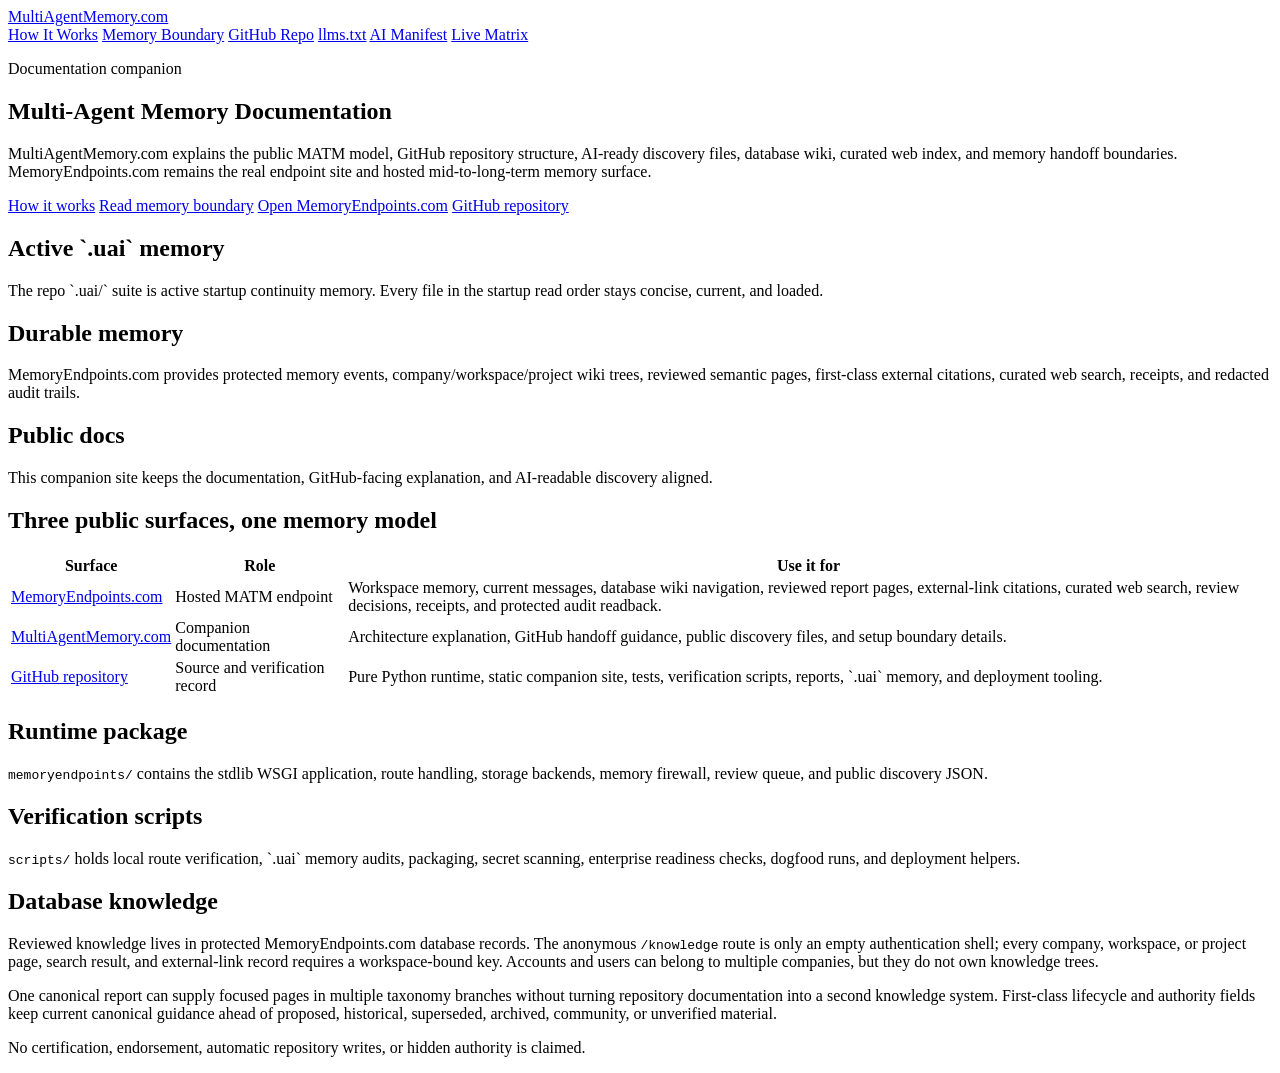
==== sites/multiagentmemory.com/index.html @ c08a3f79 "Enforce private tenant knowledge boundary" ====
<!doctype html>
<html lang="en">
<head>
  <meta charset="utf-8">
  <meta name="viewport" content="width=device-width, initial-scale=1">
  <title>MultiAgentMemory.com | MATM Documentation</title>
  <meta name="description" content="Public documentation companion for MemoryEndpoints.com and the Multi-Agent Transactive Memory reference repo.">
  <link rel="stylesheet" href="/static/site.css?v=ui3">
  <script type="application/ld+json">{"@context":"https://schema.org","@type":"WebSite","name":"MultiAgentMemory.com","description":"Documentation companion for the MemoryEndpoints.com MATM endpoint reference.","url":"https://multiagentmemory.com"}</script>
</head>
<body>
  <header>
    <a class="brand" href="/">MultiAgentMemory.com</a>
    <nav aria-label="Primary">
      <a href="/docs/how-it-works.html">How It Works</a>
      <a href="/docs/memory-boundary.html">Memory Boundary</a>
      <a href="https://github.com/MichaelKappel/Multi-Agent-Memory">GitHub Repo</a>
      <a href="/llms.txt">llms.txt</a>
      <a href="/ai-manifest.json">AI Manifest</a>
      <a href="https://memoryendpoints.com/api/matm/live-capability-matrix">Live Matrix</a>
    </nav>
  </header>
  <main>
    <section class="hero">
      <p class="eyebrow">Documentation companion</p>
      <h1>Multi-Agent Memory Documentation</h1>
      <p>MultiAgentMemory.com explains the public MATM model, GitHub repository structure, AI-ready discovery files, database wiki, curated web index, and memory handoff boundaries. MemoryEndpoints.com remains the real endpoint site and hosted mid-to-long-term memory surface.</p>
      <div class="actions">
        <a class="button primary" href="/docs/how-it-works.html">How it works</a>
        <a class="button" href="/docs/memory-boundary.html">Read memory boundary</a>
        <a class="button" href="https://memoryendpoints.com">Open MemoryEndpoints.com</a>
        <a class="button" href="https://github.com/MichaelKappel/Multi-Agent-Memory">GitHub repository</a>
      </div>
    </section>
    <section class="grid" aria-label="Documentation pillars">
      <article>
        <h2>Active `.uai` memory</h2>
        <p>The repo `.uai/` suite is active startup continuity memory. Every file in the startup read order stays concise, current, and loaded.</p>
      </article>
      <article>
        <h2>Durable memory</h2>
        <p>MemoryEndpoints.com provides protected memory events, company/workspace/project wiki trees, reviewed semantic pages, first-class external citations, curated web search, receipts, and redacted audit trails.</p>
      </article>
      <article>
        <h2>Public docs</h2>
        <p>This companion site keeps the documentation, GitHub-facing explanation, and AI-readable discovery aligned.</p>
      </article>
    </section>
    <section class="band" aria-label="System surfaces">
      <h2>Three public surfaces, one memory model</h2>
      <div class="table-wrap">
        <table>
          <thead>
            <tr>
              <th>Surface</th>
              <th>Role</th>
              <th>Use it for</th>
            </tr>
          </thead>
          <tbody>
            <tr>
              <td data-label="Surface"><a href="https://memoryendpoints.com">MemoryEndpoints.com</a></td>
              <td data-label="Role">Hosted MATM endpoint</td>
              <td data-label="Use it for">Workspace memory, current messages, database wiki navigation, reviewed report pages, external-link citations, curated web search, review decisions, receipts, and protected audit readback.</td>
            </tr>
            <tr>
              <td data-label="Surface"><a href="https://multiagentmemory.com">MultiAgentMemory.com</a></td>
              <td data-label="Role">Companion documentation</td>
              <td data-label="Use it for">Architecture explanation, GitHub handoff guidance, public discovery files, and setup boundary details.</td>
            </tr>
            <tr>
              <td data-label="Surface"><a href="https://github.com/MichaelKappel/Multi-Agent-Memory">GitHub repository</a></td>
              <td data-label="Role">Source and verification record</td>
              <td data-label="Use it for">Pure Python runtime, static companion site, tests, verification scripts, reports, `.uai` memory, and deployment tooling.</td>
            </tr>
          </tbody>
        </table>
      </div>
    </section>
    <section class="grid" aria-label="How the repository is organized">
      <article>
        <h2>Runtime package</h2>
        <p><code>memoryendpoints/</code> contains the stdlib WSGI application, route handling, storage backends, memory firewall, review queue, and public discovery JSON.</p>
      </article>
      <article>
        <h2>Verification scripts</h2>
        <p><code>scripts/</code> holds local route verification, `.uai` memory audits, packaging, secret scanning, enterprise readiness checks, dogfood runs, and deployment helpers.</p>
      </article>
      <article>
        <h2>Database knowledge</h2>
        <p>Reviewed knowledge lives in protected MemoryEndpoints.com database records. The anonymous <code>/knowledge</code> route is only an empty authentication shell; every company, workspace, or project page, search result, and external-link record requires a workspace-bound key. Accounts and users can belong to multiple companies, but they do not own knowledge trees.</p>
        <p>One canonical report can supply focused pages in multiple taxonomy branches without turning repository documentation into a second knowledge system. First-class lifecycle and authority fields keep current canonical guidance ahead of proposed, historical, superseded, archived, community, or unverified material.</p>
      </article>
    </section>
  </main>
  <footer>
    <p>No certification, endorsement, automatic repository writes, or hidden authority is claimed.</p>
  </footer>
</body>
</html>
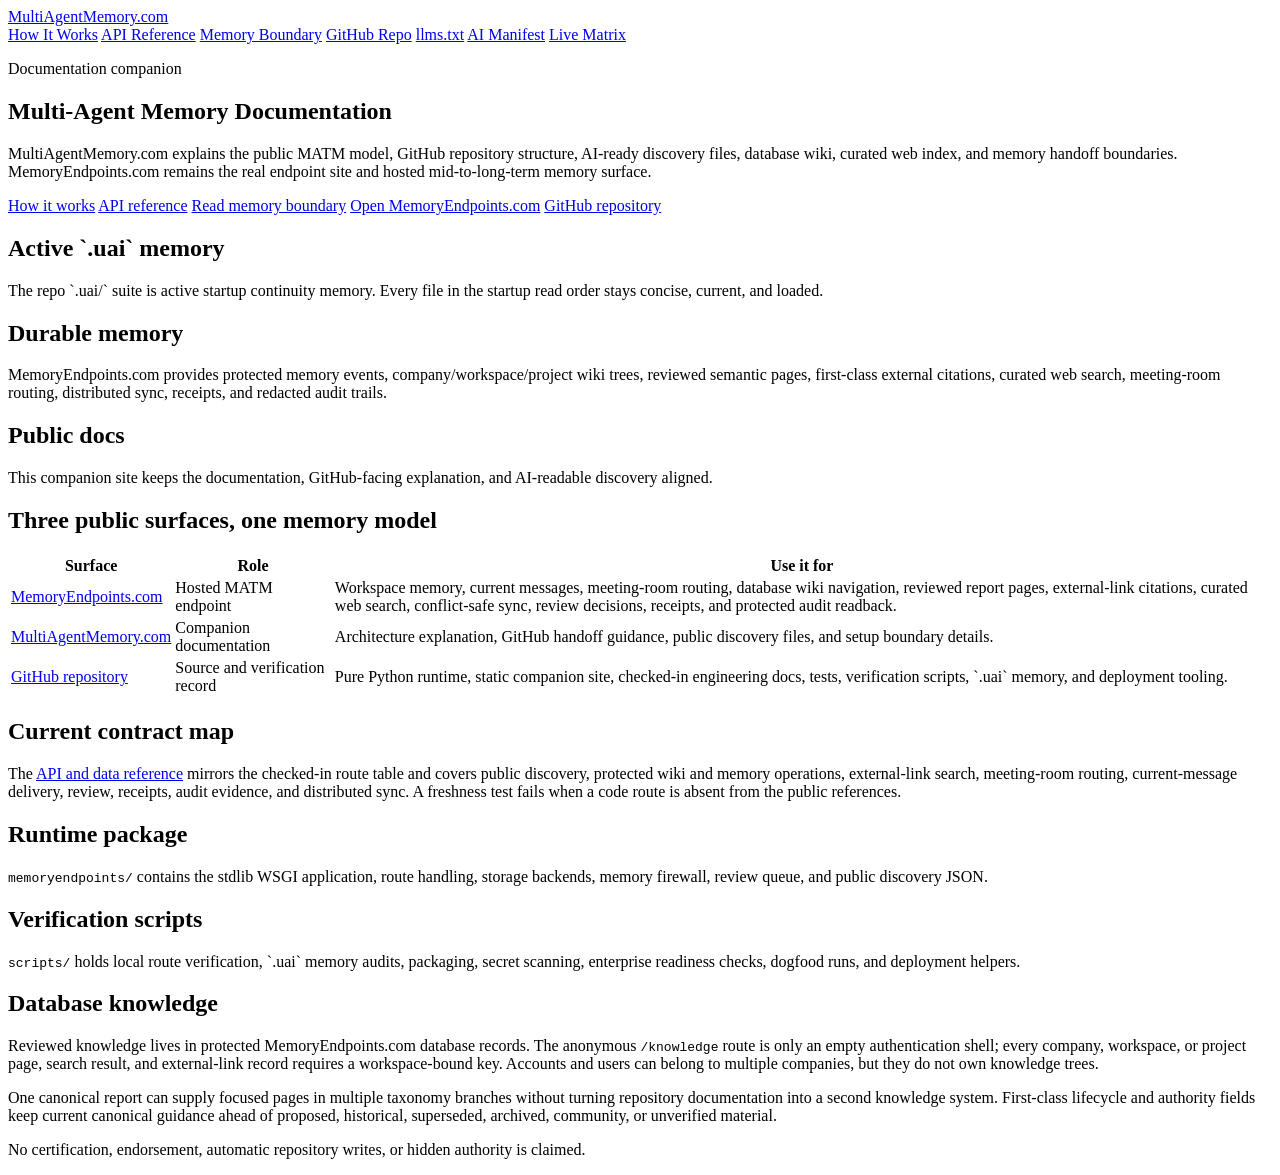
==== commit 64186289: "Make public documentation implementation-complete" ====
--- a/sites/multiagentmemory.com/index.html
+++ b/sites/multiagentmemory.com/index.html
@@ -13,6 +13,7 @@
     <a class="brand" href="/">MultiAgentMemory.com</a>
     <nav aria-label="Primary">
       <a href="/docs/how-it-works.html">How It Works</a>
+      <a href="/docs/api-reference.html">API Reference</a>
       <a href="/docs/memory-boundary.html">Memory Boundary</a>
       <a href="https://github.com/MichaelKappel/Multi-Agent-Memory">GitHub Repo</a>
       <a href="/llms.txt">llms.txt</a>
@@ -27,6 +28,7 @@
       <p>MultiAgentMemory.com explains the public MATM model, GitHub repository structure, AI-ready discovery files, database wiki, curated web index, and memory handoff boundaries. MemoryEndpoints.com remains the real endpoint site and hosted mid-to-long-term memory surface.</p>
       <div class="actions">
         <a class="button primary" href="/docs/how-it-works.html">How it works</a>
+        <a class="button" href="/docs/api-reference.html">API reference</a>
         <a class="button" href="/docs/memory-boundary.html">Read memory boundary</a>
         <a class="button" href="https://memoryendpoints.com">Open MemoryEndpoints.com</a>
         <a class="button" href="https://github.com/MichaelKappel/Multi-Agent-Memory">GitHub repository</a>
@@ -39,7 +41,7 @@
       </article>
       <article>
         <h2>Durable memory</h2>
-        <p>MemoryEndpoints.com provides protected memory events, company/workspace/project wiki trees, reviewed semantic pages, first-class external citations, curated web search, receipts, and redacted audit trails.</p>
+        <p>MemoryEndpoints.com provides protected memory events, company/workspace/project wiki trees, reviewed semantic pages, first-class external citations, curated web search, meeting-room routing, distributed sync, receipts, and redacted audit trails.</p>
       </article>
       <article>
         <h2>Public docs</h2>
@@ -61,7 +63,7 @@
             <tr>
               <td data-label="Surface"><a href="https://memoryendpoints.com">MemoryEndpoints.com</a></td>
               <td data-label="Role">Hosted MATM endpoint</td>
-              <td data-label="Use it for">Workspace memory, current messages, database wiki navigation, reviewed report pages, external-link citations, curated web search, review decisions, receipts, and protected audit readback.</td>
+              <td data-label="Use it for">Workspace memory, current messages, meeting-room routing, database wiki navigation, reviewed report pages, external-link citations, curated web search, conflict-safe sync, review decisions, receipts, and protected audit readback.</td>
             </tr>
             <tr>
               <td data-label="Surface"><a href="https://multiagentmemory.com">MultiAgentMemory.com</a></td>
@@ -71,11 +73,15 @@
             <tr>
               <td data-label="Surface"><a href="https://github.com/MichaelKappel/Multi-Agent-Memory">GitHub repository</a></td>
               <td data-label="Role">Source and verification record</td>
-              <td data-label="Use it for">Pure Python runtime, static companion site, tests, verification scripts, reports, `.uai` memory, and deployment tooling.</td>
+              <td data-label="Use it for">Pure Python runtime, static companion site, checked-in engineering docs, tests, verification scripts, `.uai` memory, and deployment tooling.</td>
             </tr>
           </tbody>
         </table>
       </div>
+    </section>
+    <section class="band" aria-label="Current contract map">
+      <h2>Current contract map</h2>
+      <p>The <a href="/docs/api-reference.html">API and data reference</a> mirrors the checked-in route table and covers public discovery, protected wiki and memory operations, external-link search, meeting-room routing, current-message delivery, review, receipts, audit evidence, and distributed sync. A freshness test fails when a code route is absent from the public references.</p>
     </section>
     <section class="grid" aria-label="How the repository is organized">
       <article>
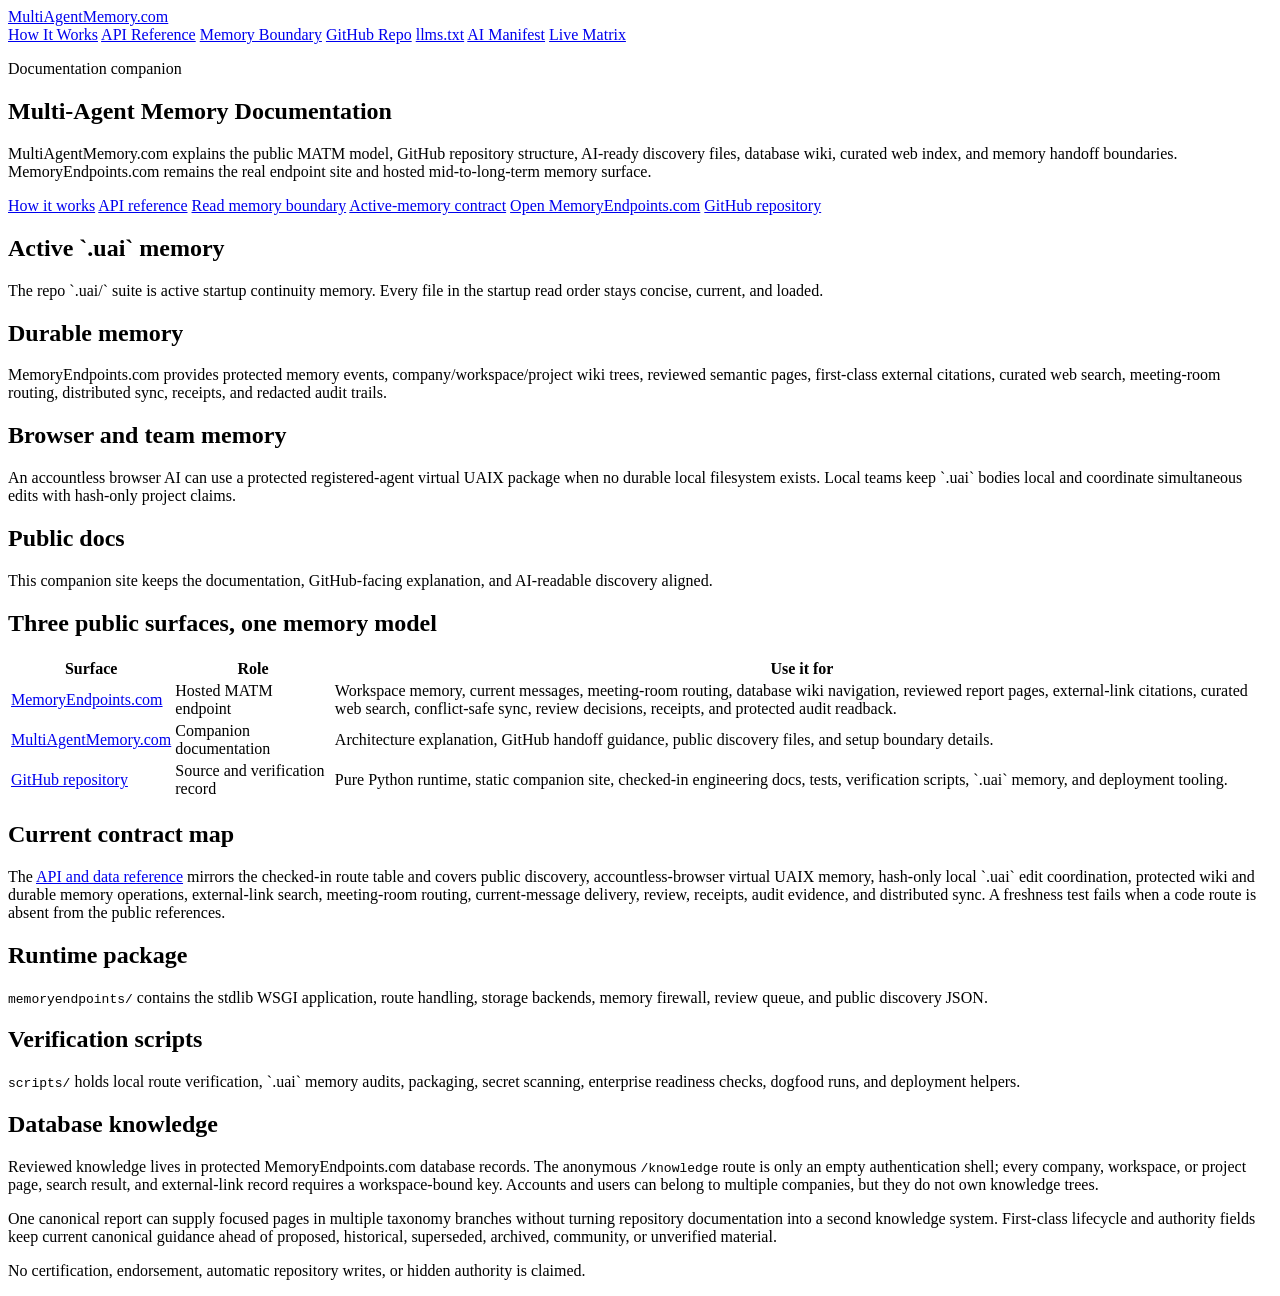
==== commit a5f7a0cb: "Add protected UAIX memory coordination" ====
--- a/sites/multiagentmemory.com/index.html
+++ b/sites/multiagentmemory.com/index.html
@@ -30,6 +30,7 @@
         <a class="button primary" href="/docs/how-it-works.html">How it works</a>
         <a class="button" href="/docs/api-reference.html">API reference</a>
         <a class="button" href="/docs/memory-boundary.html">Read memory boundary</a>
+        <a class="button" href="https://memoryendpoints.com/api/matm/uai-memory/contract">Active-memory contract</a>
         <a class="button" href="https://memoryendpoints.com">Open MemoryEndpoints.com</a>
         <a class="button" href="https://github.com/MichaelKappel/Multi-Agent-Memory">GitHub repository</a>
       </div>
@@ -42,6 +43,10 @@
       <article>
         <h2>Durable memory</h2>
         <p>MemoryEndpoints.com provides protected memory events, company/workspace/project wiki trees, reviewed semantic pages, first-class external citations, curated web search, meeting-room routing, distributed sync, receipts, and redacted audit trails.</p>
+      </article>
+      <article>
+        <h2>Browser and team memory</h2>
+        <p>An accountless browser AI can use a protected registered-agent virtual UAIX package when no durable local filesystem exists. Local teams keep `.uai` bodies local and coordinate simultaneous edits with hash-only project claims.</p>
       </article>
       <article>
         <h2>Public docs</h2>
@@ -81,7 +86,7 @@
     </section>
     <section class="band" aria-label="Current contract map">
       <h2>Current contract map</h2>
-      <p>The <a href="/docs/api-reference.html">API and data reference</a> mirrors the checked-in route table and covers public discovery, protected wiki and memory operations, external-link search, meeting-room routing, current-message delivery, review, receipts, audit evidence, and distributed sync. A freshness test fails when a code route is absent from the public references.</p>
+      <p>The <a href="/docs/api-reference.html">API and data reference</a> mirrors the checked-in route table and covers public discovery, accountless-browser virtual UAIX memory, hash-only local `.uai` edit coordination, protected wiki and durable memory operations, external-link search, meeting-room routing, current-message delivery, review, receipts, audit evidence, and distributed sync. A freshness test fails when a code route is absent from the public references.</p>
     </section>
     <section class="grid" aria-label="How the repository is organized">
       <article>
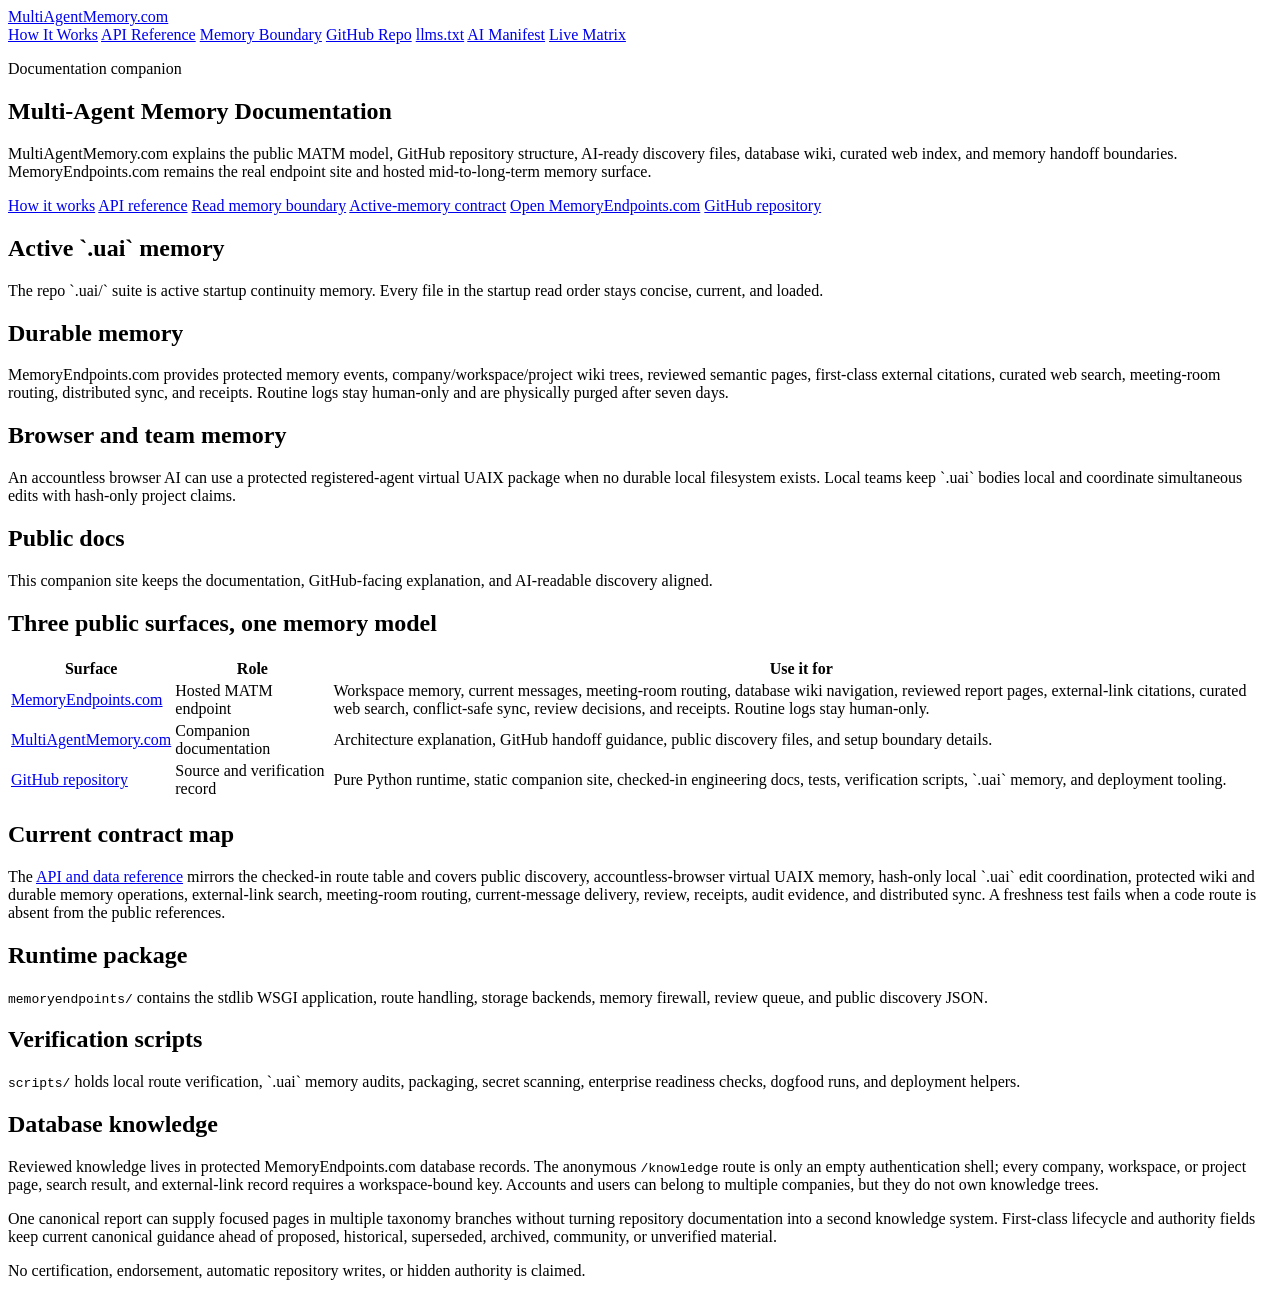
==== commit d4b9e9a0: "Enforce autonomous setup and bounded human-only history" ====
--- a/sites/multiagentmemory.com/index.html
+++ b/sites/multiagentmemory.com/index.html
@@ -42,7 +42,7 @@
       </article>
       <article>
         <h2>Durable memory</h2>
-        <p>MemoryEndpoints.com provides protected memory events, company/workspace/project wiki trees, reviewed semantic pages, first-class external citations, curated web search, meeting-room routing, distributed sync, receipts, and redacted audit trails.</p>
+        <p>MemoryEndpoints.com provides protected memory events, company/workspace/project wiki trees, reviewed semantic pages, first-class external citations, curated web search, meeting-room routing, distributed sync, and receipts. Routine logs stay human-only and are physically purged after seven days.</p>
       </article>
       <article>
         <h2>Browser and team memory</h2>
@@ -68,7 +68,7 @@
             <tr>
               <td data-label="Surface"><a href="https://memoryendpoints.com">MemoryEndpoints.com</a></td>
               <td data-label="Role">Hosted MATM endpoint</td>
-              <td data-label="Use it for">Workspace memory, current messages, meeting-room routing, database wiki navigation, reviewed report pages, external-link citations, curated web search, conflict-safe sync, review decisions, receipts, and protected audit readback.</td>
+              <td data-label="Use it for">Workspace memory, current messages, meeting-room routing, database wiki navigation, reviewed report pages, external-link citations, curated web search, conflict-safe sync, review decisions, and receipts. Routine logs stay human-only.</td>
             </tr>
             <tr>
               <td data-label="Surface"><a href="https://multiagentmemory.com">MultiAgentMemory.com</a></td>
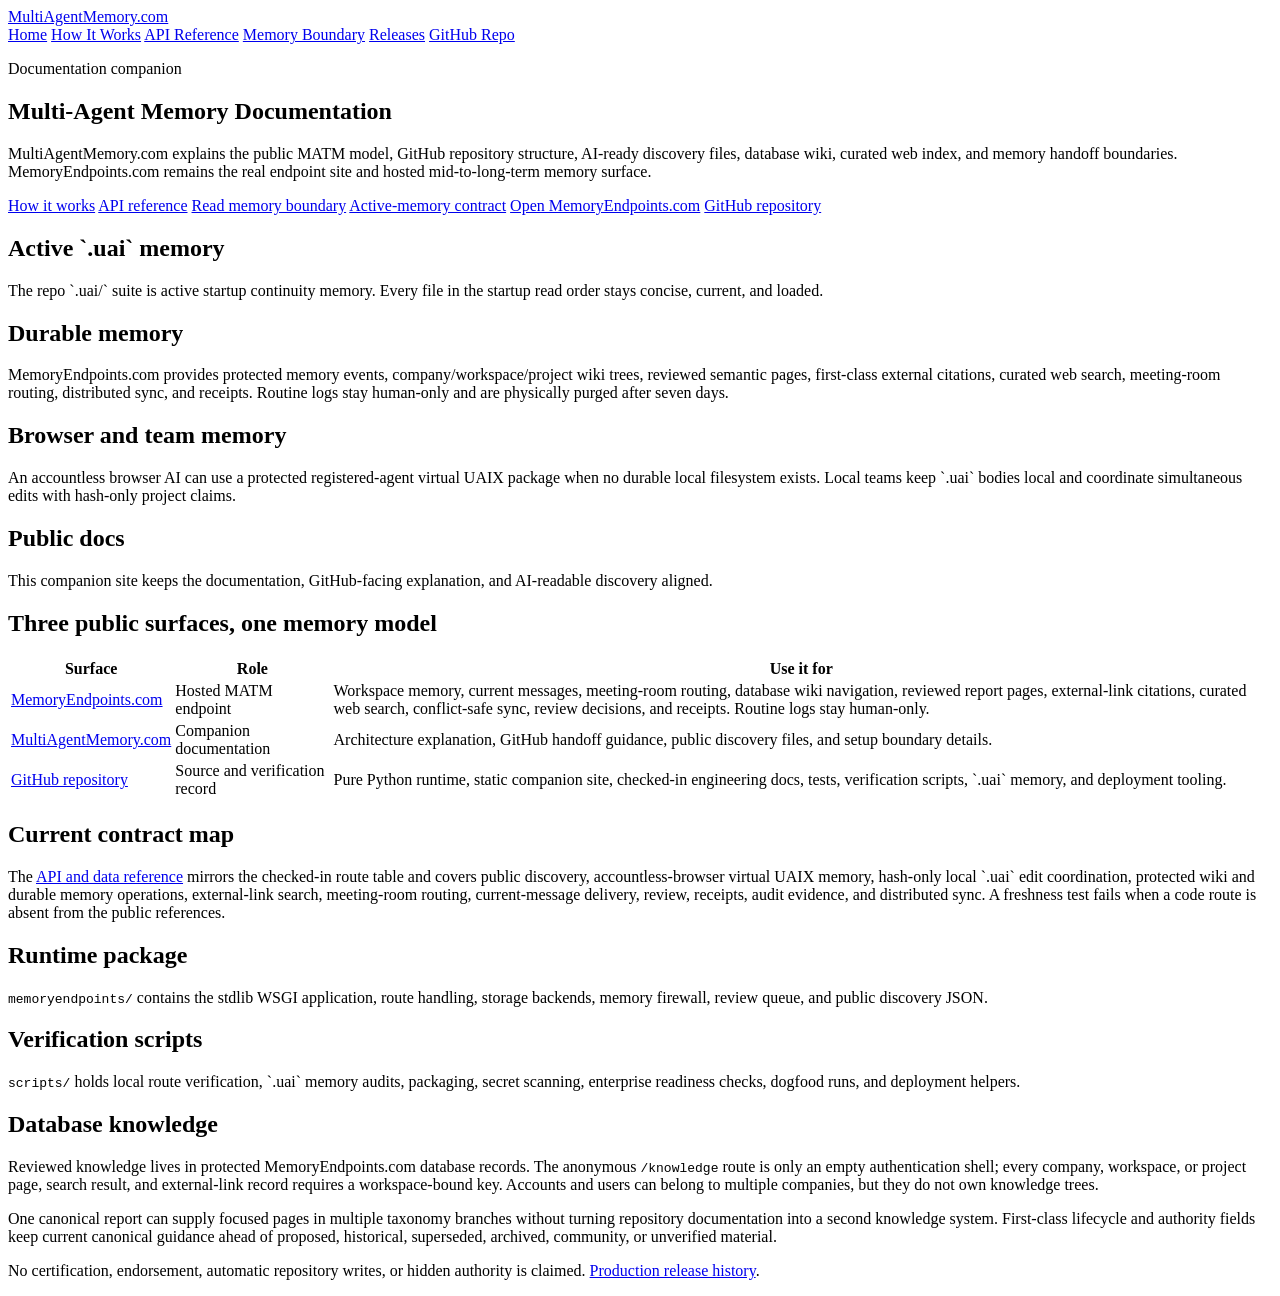
==== commit 9881cf74: "Add evidence-bound public release history" ====
--- a/sites/multiagentmemory.com/index.html
+++ b/sites/multiagentmemory.com/index.html
@@ -5,20 +5,19 @@
   <meta name="viewport" content="width=device-width, initial-scale=1">
   <title>MultiAgentMemory.com | MATM Documentation</title>
   <meta name="description" content="Public documentation companion for MemoryEndpoints.com and the Multi-Agent Transactive Memory reference repo.">
-  <link rel="stylesheet" href="/static/site.css?v=ui3">
+  <link rel="stylesheet" href="/static/site.css?v=ui4">
   <script type="application/ld+json">{"@context":"https://schema.org","@type":"WebSite","name":"MultiAgentMemory.com","description":"Documentation companion for the MemoryEndpoints.com MATM endpoint reference.","url":"https://multiagentmemory.com"}</script>
 </head>
 <body>
   <header>
     <a class="brand" href="/">MultiAgentMemory.com</a>
     <nav aria-label="Primary">
+      <a href="/" aria-current="page">Home</a>
       <a href="/docs/how-it-works.html">How It Works</a>
       <a href="/docs/api-reference.html">API Reference</a>
       <a href="/docs/memory-boundary.html">Memory Boundary</a>
+      <a href="/releases/">Releases</a>
       <a href="https://github.com/MichaelKappel/Multi-Agent-Memory">GitHub Repo</a>
-      <a href="/llms.txt">llms.txt</a>
-      <a href="/ai-manifest.json">AI Manifest</a>
-      <a href="https://memoryendpoints.com/api/matm/live-capability-matrix">Live Matrix</a>
     </nav>
   </header>
   <main>
@@ -105,7 +104,7 @@
     </section>
   </main>
   <footer>
-    <p>No certification, endorsement, automatic repository writes, or hidden authority is claimed.</p>
+    <p>No certification, endorsement, automatic repository writes, or hidden authority is claimed. <a href="/releases/">Production release history</a>.</p>
   </footer>
 </body>
 </html>
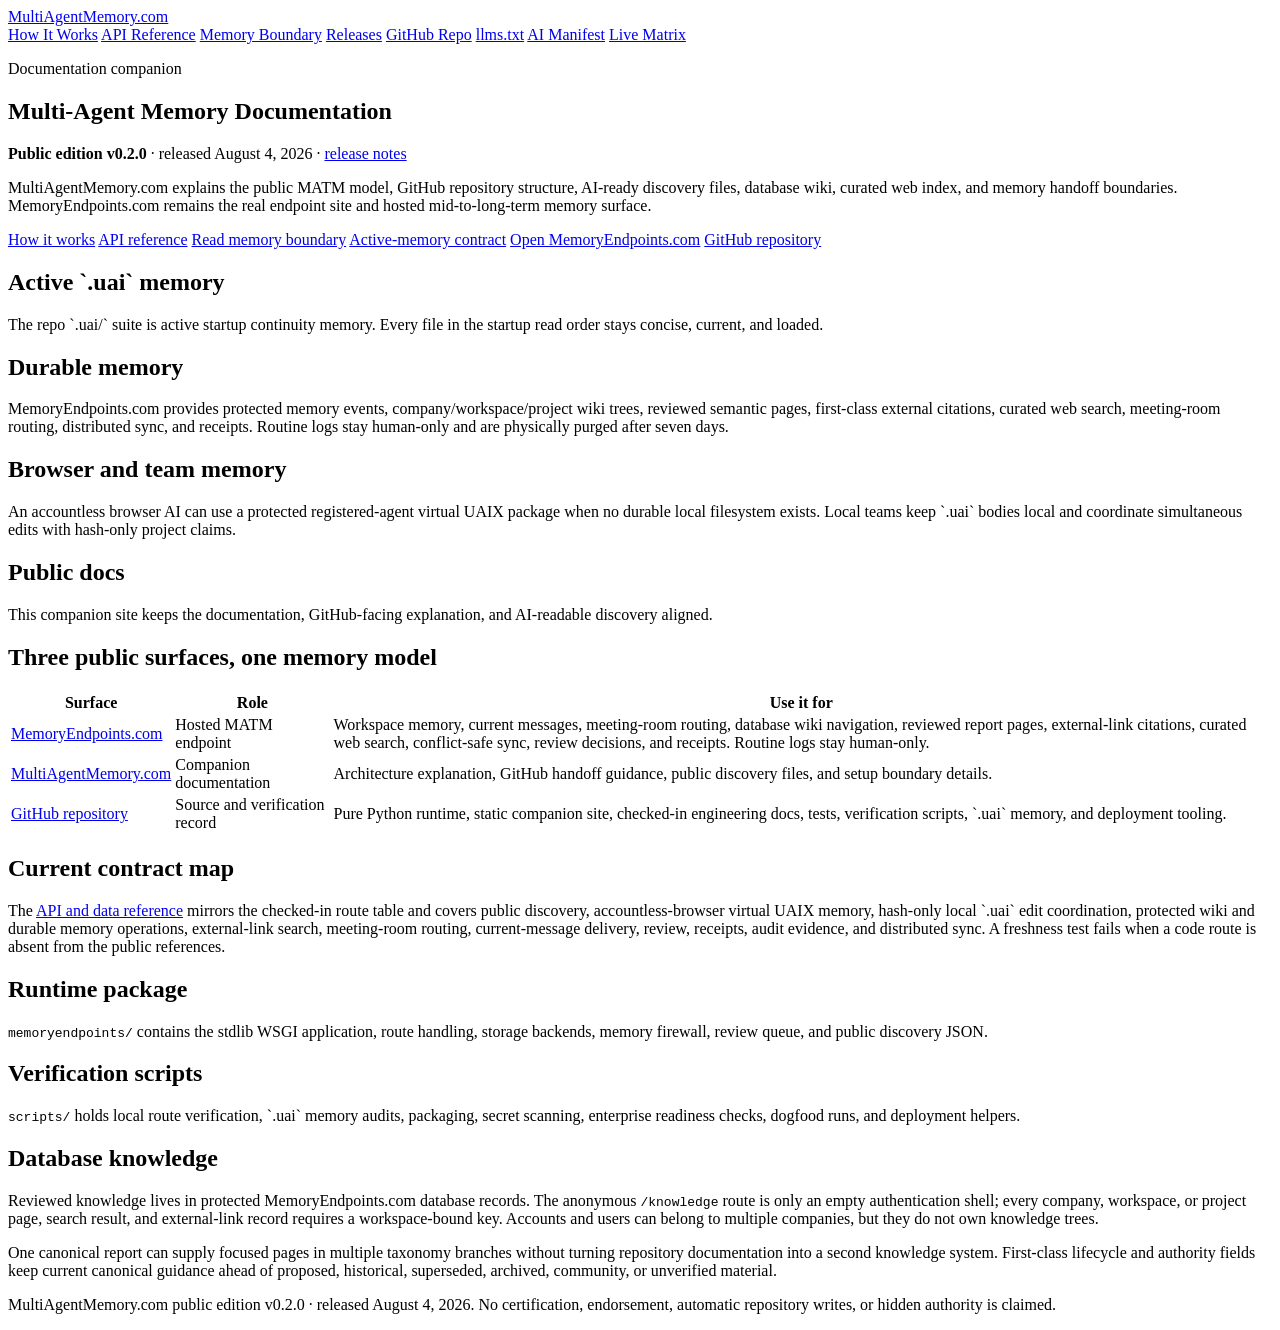
==== commit 9f53a3cf: "Publish public edition 0.2.0 release history" ====
--- a/sites/multiagentmemory.com/index.html
+++ b/sites/multiagentmemory.com/index.html
@@ -5,25 +5,28 @@
   <meta name="viewport" content="width=device-width, initial-scale=1">
   <title>MultiAgentMemory.com | MATM Documentation</title>
   <meta name="description" content="Public documentation companion for MemoryEndpoints.com and the Multi-Agent Transactive Memory reference repo.">
-  <link rel="stylesheet" href="/static/site.css?v=ui4">
+  <link rel="stylesheet" href="/static/site.css?v=ui3">
   <script type="application/ld+json">{"@context":"https://schema.org","@type":"WebSite","name":"MultiAgentMemory.com","description":"Documentation companion for the MemoryEndpoints.com MATM endpoint reference.","url":"https://multiagentmemory.com"}</script>
 </head>
 <body>
   <header>
     <a class="brand" href="/">MultiAgentMemory.com</a>
     <nav aria-label="Primary">
-      <a href="/" aria-current="page">Home</a>
       <a href="/docs/how-it-works.html">How It Works</a>
       <a href="/docs/api-reference.html">API Reference</a>
       <a href="/docs/memory-boundary.html">Memory Boundary</a>
-      <a href="/releases/">Releases</a>
+      <a href="/releases.html">Releases</a>
       <a href="https://github.com/MichaelKappel/Multi-Agent-Memory">GitHub Repo</a>
+      <a href="/llms.txt">llms.txt</a>
+      <a href="/ai-manifest.json">AI Manifest</a>
+      <a href="https://memoryendpoints.com/api/matm/live-capability-matrix">Live Matrix</a>
     </nav>
   </header>
   <main>
     <section class="hero">
       <p class="eyebrow">Documentation companion</p>
       <h1>Multi-Agent Memory Documentation</h1>
+      <p><strong>Public edition v0.2.0</strong> · released <time datetime="2026-08-04">August 4, 2026</time> · <a href="/releases.html">release notes</a></p>
       <p>MultiAgentMemory.com explains the public MATM model, GitHub repository structure, AI-ready discovery files, database wiki, curated web index, and memory handoff boundaries. MemoryEndpoints.com remains the real endpoint site and hosted mid-to-long-term memory surface.</p>
       <div class="actions">
         <a class="button primary" href="/docs/how-it-works.html">How it works</a>
@@ -104,7 +107,7 @@
     </section>
   </main>
   <footer>
-    <p>No certification, endorsement, automatic repository writes, or hidden authority is claimed. <a href="/releases/">Production release history</a>.</p>
+    <p>MultiAgentMemory.com public edition v0.2.0 · released August 4, 2026. No certification, endorsement, automatic repository writes, or hidden authority is claimed.</p>
   </footer>
 </body>
 </html>
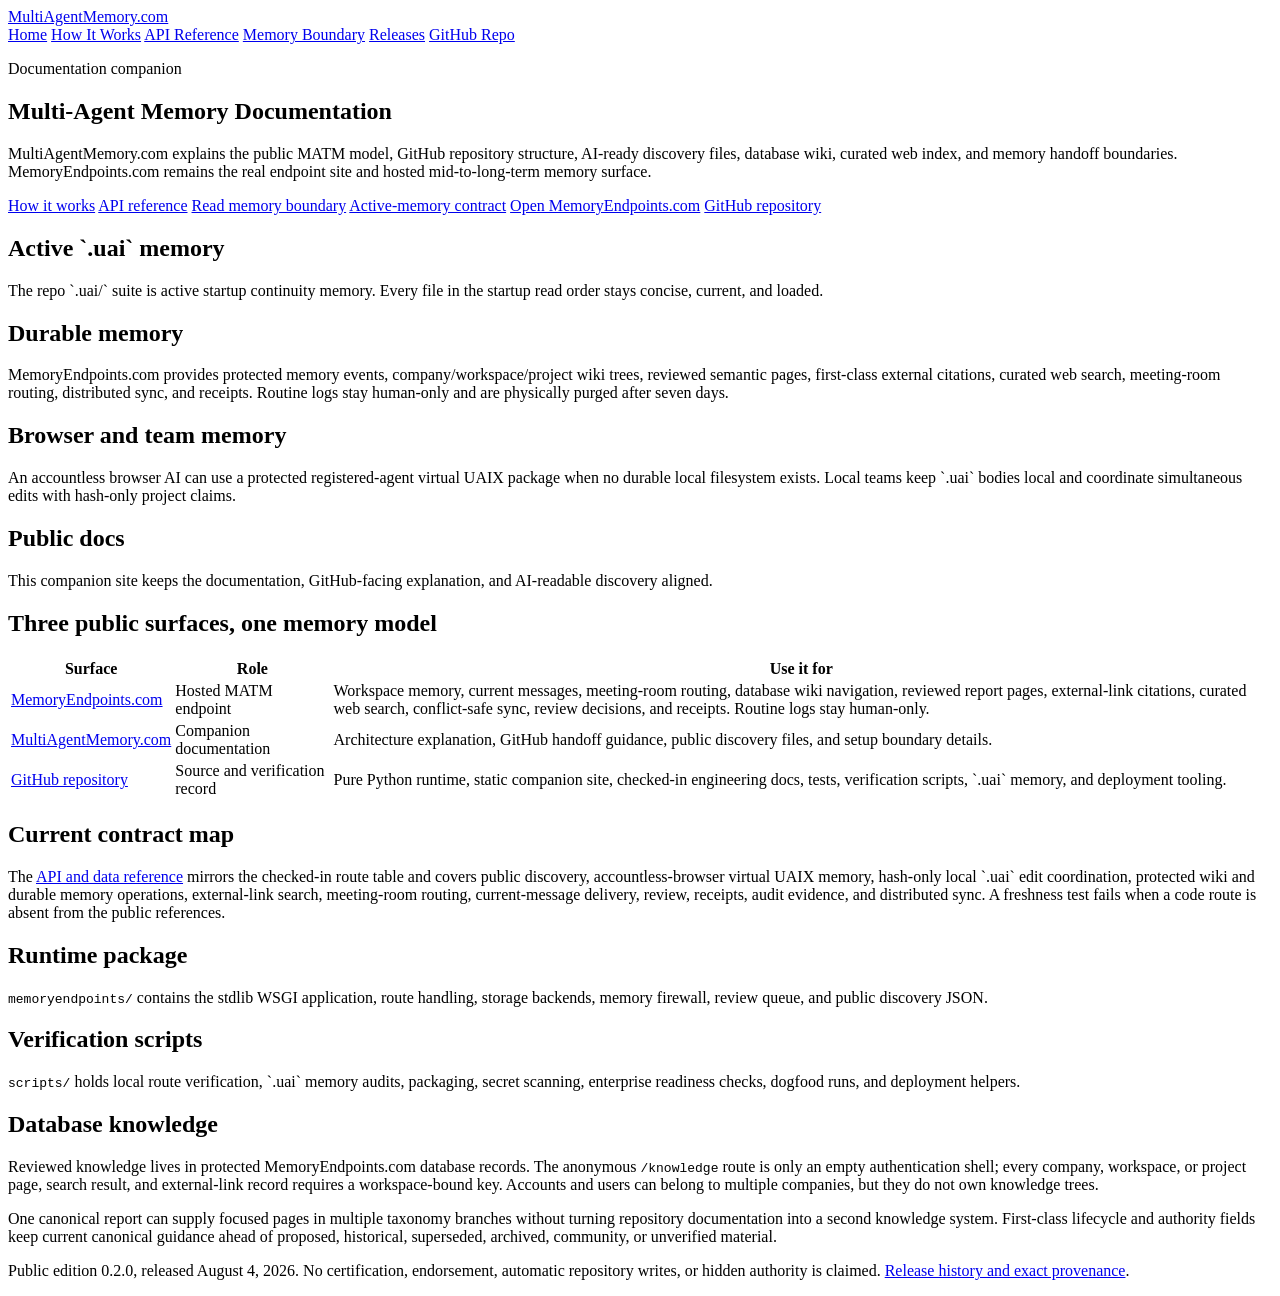
==== commit 3b13ce81: "Reconcile release history and public edition provenance" ====
--- a/sites/multiagentmemory.com/index.html
+++ b/sites/multiagentmemory.com/index.html
@@ -5,28 +5,25 @@
   <meta name="viewport" content="width=device-width, initial-scale=1">
   <title>MultiAgentMemory.com | MATM Documentation</title>
   <meta name="description" content="Public documentation companion for MemoryEndpoints.com and the Multi-Agent Transactive Memory reference repo.">
-  <link rel="stylesheet" href="/static/site.css?v=ui3">
+  <link rel="stylesheet" href="/static/site.css?v=ui4">
   <script type="application/ld+json">{"@context":"https://schema.org","@type":"WebSite","name":"MultiAgentMemory.com","description":"Documentation companion for the MemoryEndpoints.com MATM endpoint reference.","url":"https://multiagentmemory.com"}</script>
 </head>
 <body>
   <header>
     <a class="brand" href="/">MultiAgentMemory.com</a>
     <nav aria-label="Primary">
+      <a href="/" aria-current="page">Home</a>
       <a href="/docs/how-it-works.html">How It Works</a>
       <a href="/docs/api-reference.html">API Reference</a>
       <a href="/docs/memory-boundary.html">Memory Boundary</a>
-      <a href="/releases.html">Releases</a>
+      <a href="/releases/">Releases</a>
       <a href="https://github.com/MichaelKappel/Multi-Agent-Memory">GitHub Repo</a>
-      <a href="/llms.txt">llms.txt</a>
-      <a href="/ai-manifest.json">AI Manifest</a>
-      <a href="https://memoryendpoints.com/api/matm/live-capability-matrix">Live Matrix</a>
     </nav>
   </header>
   <main>
     <section class="hero">
       <p class="eyebrow">Documentation companion</p>
       <h1>Multi-Agent Memory Documentation</h1>
-      <p><strong>Public edition v0.2.0</strong> · released <time datetime="2026-08-04">August 4, 2026</time> · <a href="/releases.html">release notes</a></p>
       <p>MultiAgentMemory.com explains the public MATM model, GitHub repository structure, AI-ready discovery files, database wiki, curated web index, and memory handoff boundaries. MemoryEndpoints.com remains the real endpoint site and hosted mid-to-long-term memory surface.</p>
       <div class="actions">
         <a class="button primary" href="/docs/how-it-works.html">How it works</a>
@@ -107,7 +104,7 @@
     </section>
   </main>
   <footer>
-    <p>MultiAgentMemory.com public edition v0.2.0 · released August 4, 2026. No certification, endorsement, automatic repository writes, or hidden authority is claimed.</p>
+    <p>Public edition 0.2.0, released August 4, 2026. No certification, endorsement, automatic repository writes, or hidden authority is claimed. <a href="/releases/">Release history and exact provenance</a>.</p>
   </footer>
 </body>
 </html>
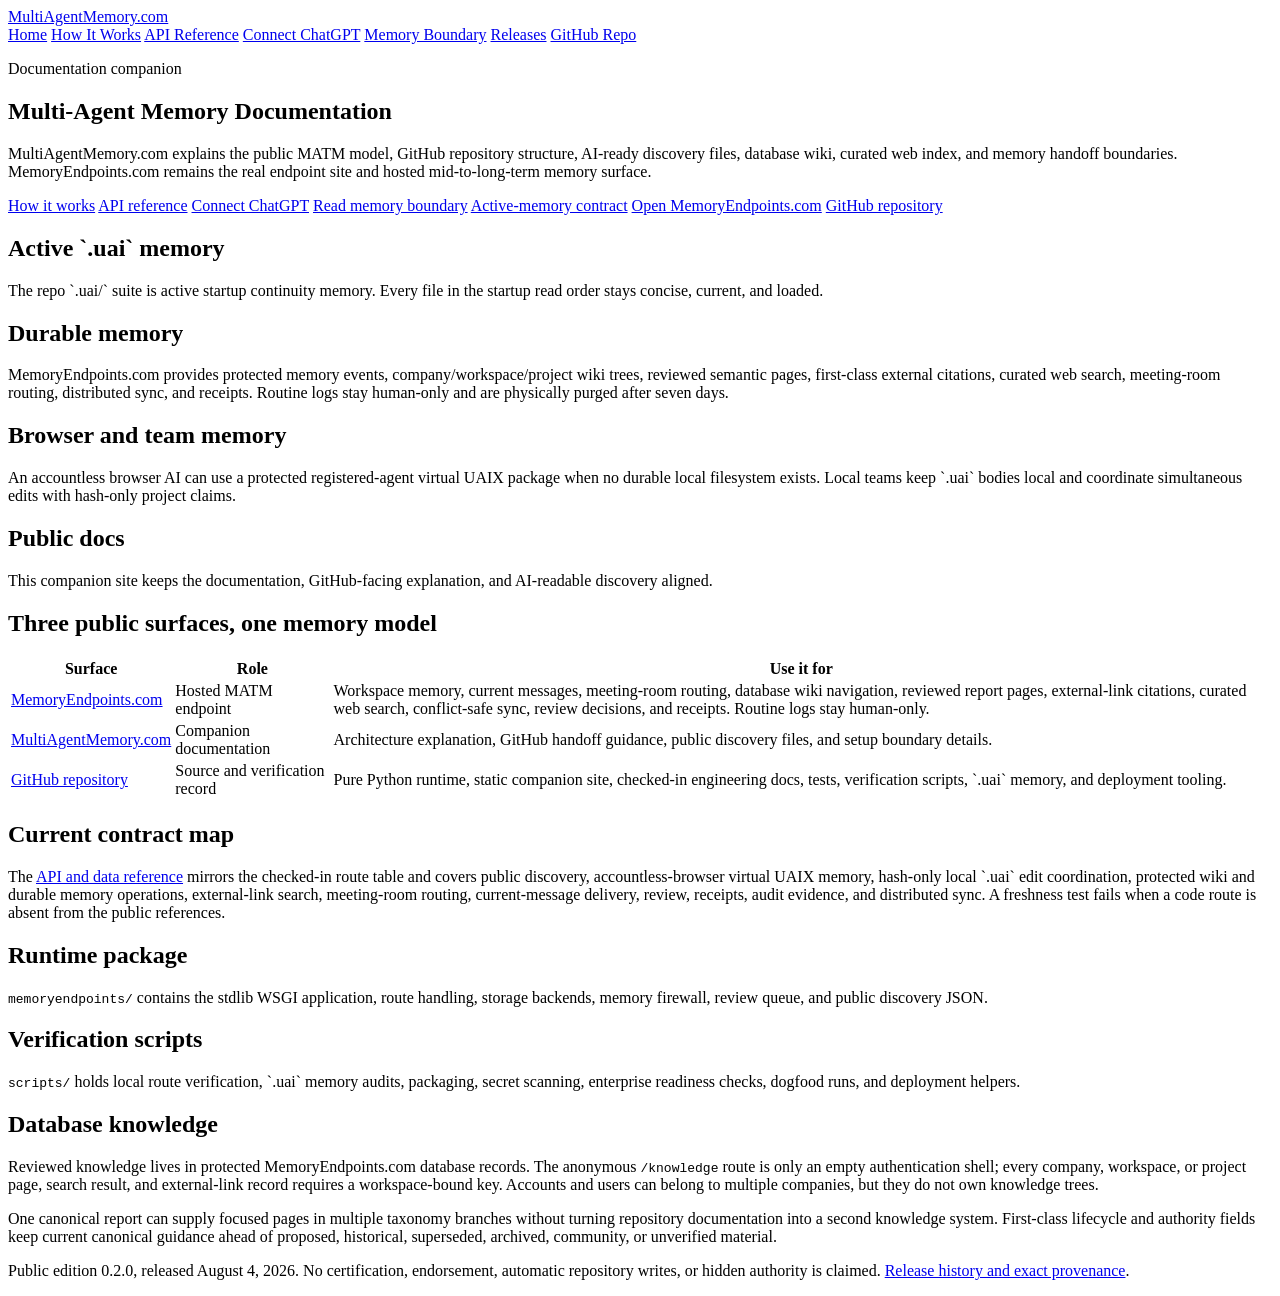
==== commit cc222d7e: "Add ChatGPT-ready MCP OAuth connection flow" ====
--- a/sites/multiagentmemory.com/index.html
+++ b/sites/multiagentmemory.com/index.html
@@ -15,6 +15,7 @@
       <a href="/" aria-current="page">Home</a>
       <a href="/docs/how-it-works.html">How It Works</a>
       <a href="/docs/api-reference.html">API Reference</a>
+      <a href="/docs/chatgpt-mcp.html">Connect ChatGPT</a>
       <a href="/docs/memory-boundary.html">Memory Boundary</a>
       <a href="/releases/">Releases</a>
       <a href="https://github.com/MichaelKappel/Multi-Agent-Memory">GitHub Repo</a>
@@ -28,6 +29,7 @@
       <div class="actions">
         <a class="button primary" href="/docs/how-it-works.html">How it works</a>
         <a class="button" href="/docs/api-reference.html">API reference</a>
+        <a class="button" href="/docs/chatgpt-mcp.html">Connect ChatGPT</a>
         <a class="button" href="/docs/memory-boundary.html">Read memory boundary</a>
         <a class="button" href="https://memoryendpoints.com/api/matm/uai-memory/contract">Active-memory contract</a>
         <a class="button" href="https://memoryendpoints.com">Open MemoryEndpoints.com</a>
